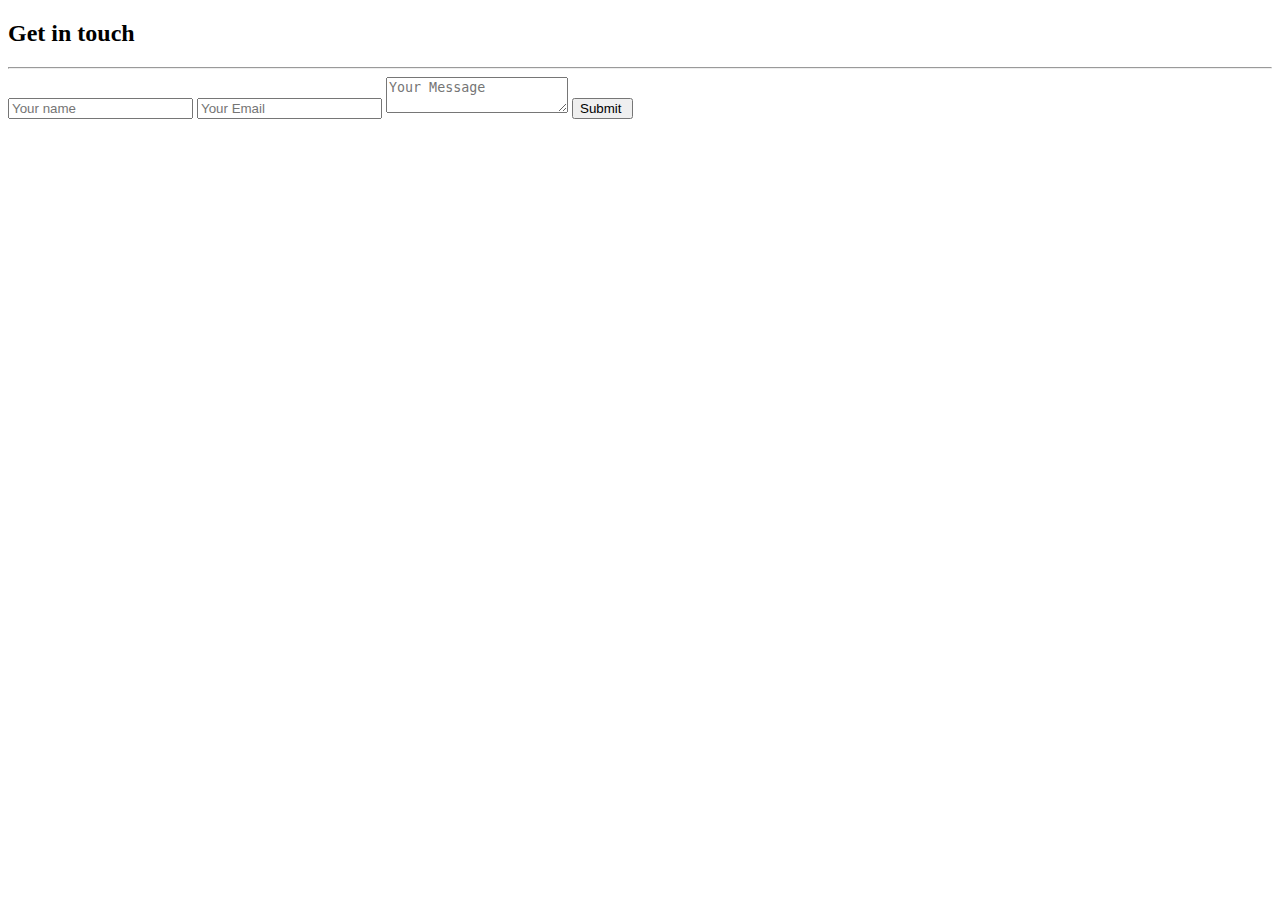
==== Contact form/contact.html @ 8587e2d6 "Update contact.html" ====
<!DOCTYPE html>
<html lang="en">
<head>
    <meta charset="UTF-8">
    <meta name="viewport" content="width=device-width, initial-scale=1.0">
    <title>contact form</title>
    <link rel="stylesheet" href="assets/css/contact.css">
</head>
<body>
    <div class="contact-container">
        <form action="https://api.web3forms.com/submit" method="POST" class="contact-left">
            <div class="contact-left-title">
                <h2>Get in touch</h2>
                <hr>
            </div>
            <input type="hidden" name="access_key" value="5cbad1e8-a2f8-4bad-a9b9-00291ea43216">
            <input type="text" name="name" placeholder="Your name" class="contact-inputs" required>
            <input type="text" name="email" placeholder="Your Email" class="contact-inputs" required>
            <textarea name="message" placeholder="Your Message" class="contact-inputs" required></textarea>
            <button type="submit">Submit <img src="assets/arrow_icon.png" alt=""></button>
        </form>
        <div class="contact-right">
            <img src="assets/right_img.png" alt="">
        </div>
    </div>
    
</body>
</html>
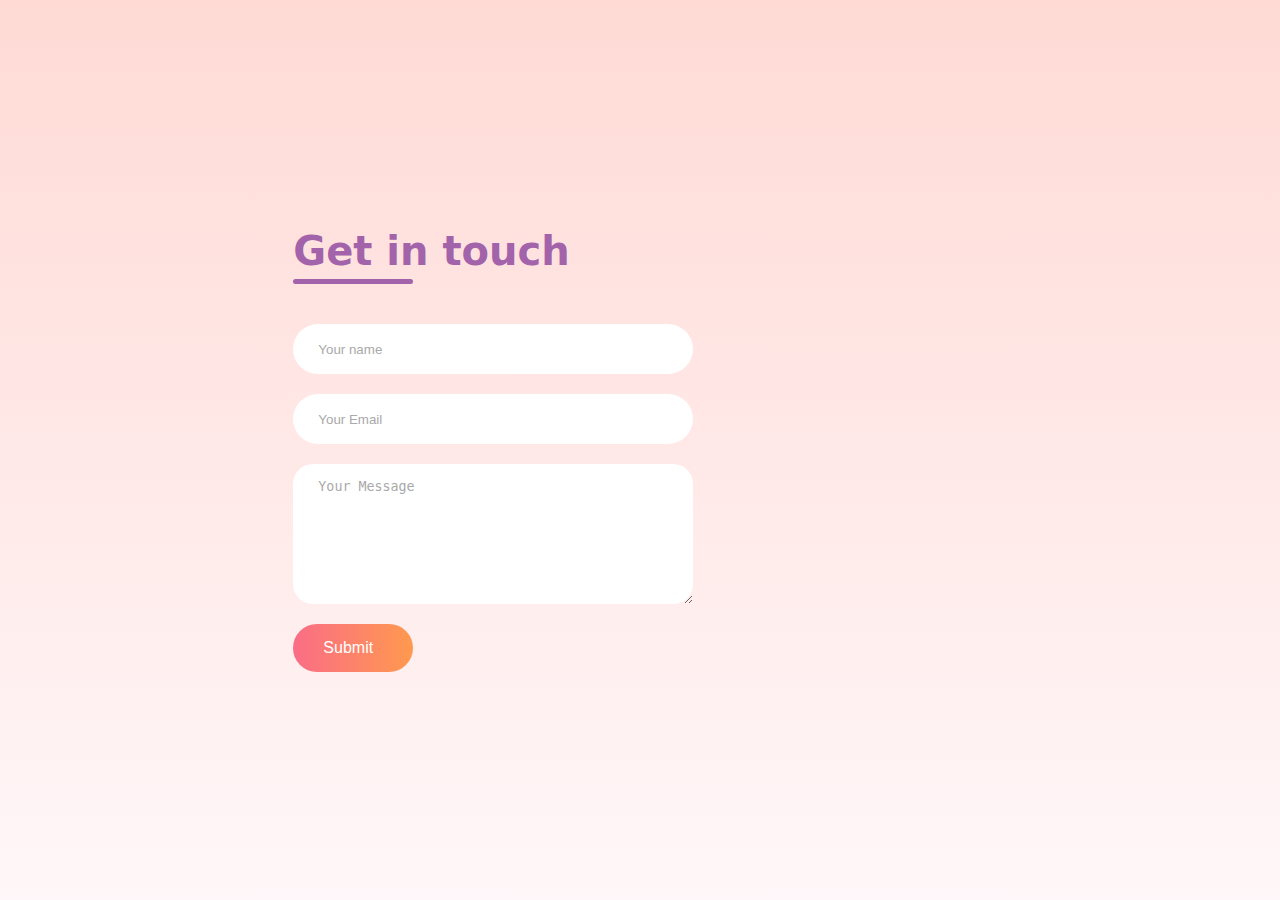
==== commit 1601cdf6: "Update contact.html" ====
--- a/Contact form/contact.html
+++ b/Contact form/contact.html
@@ -4,7 +4,7 @@
     <meta charset="UTF-8">
     <meta name="viewport" content="width=device-width, initial-scale=1.0">
     <title>contact form</title>
-    <link rel="stylesheet" href="assets/css/contact.css">
+    <link rel="stylesheet" href="asset/css/contact.css">
 </head>
 <body>
     <div class="contact-container">
--- a/Contact form/asset/css/contact.css
+++ b/Contact form/asset/css/contact.css
@@ -0,0 +1,83 @@
+*{
+    padding: 0;
+    margin: 0;
+    box-sizing: border-box;
+}
+body{
+    font-family: system-ui, -apple-system, BlinkMacSystemFont, 'Segoe UI', Roboto, Oxygen, Ubuntu, Cantarell, 'Open Sans', 'Helvetica Neue', sans-serif;
+    background: linear-gradient(#ffdad5,#fff7f9);
+}
+.contact-container{
+    height: 100vh;
+    display: flex;
+    align-items: center;
+    justify-content: space-evenly;
+}
+.contact-left{
+    display: flex;
+    flex-direction: column;
+    align-items: start;
+    gap: 20px;
+}
+.contact-left-title h2{
+    font-weight: 600;
+    color: #a363aa;
+    font-size: 40px;
+    margin-bottom: 5px;
+}
+.contact-left-title hr{
+    border: none;
+    width: 120px;
+    height: 5px;
+    background-color: #a363aa;
+    border-radius: 10px;
+    margin-bottom: 20px;
+}
+.contact-inputs{
+    width: 400px;
+    height: 50px;
+    border: none;
+    outline: none;
+    padding-left: 25px;
+    font-weight: 500;
+    color: #666;
+    border-radius: 50px;   
+}
+.contact-left textarea{
+    height: 140px;
+    padding-top: 15px;
+    border-radius: 20px;
+}
+.contact-inputs:focus{
+    border: 2px solid #ff994f;
+}
+.contact-inputs::placeholder{
+    color: #a9a9a9;
+}
+.contact-left button{
+    display: flex;
+    align-items: center;
+    padding: 15px 30px;
+    font-size: 16px;
+    color: #fff;
+    gap: 10px;
+    border: none;
+    border-radius: 50px;
+    background: linear-gradient(270deg,#ff994f,#fa6d86);
+    cursor: pointer;
+}
+.contact-left button img{
+    height: 15px;
+}
+.contact-right img{
+    width: 500px;
+}
+@media (max-width:800px) {
+    .contact-inputs{
+        width: 80vw;
+    }
+    .contact-right{
+        display: none;
+    }
+    
+}
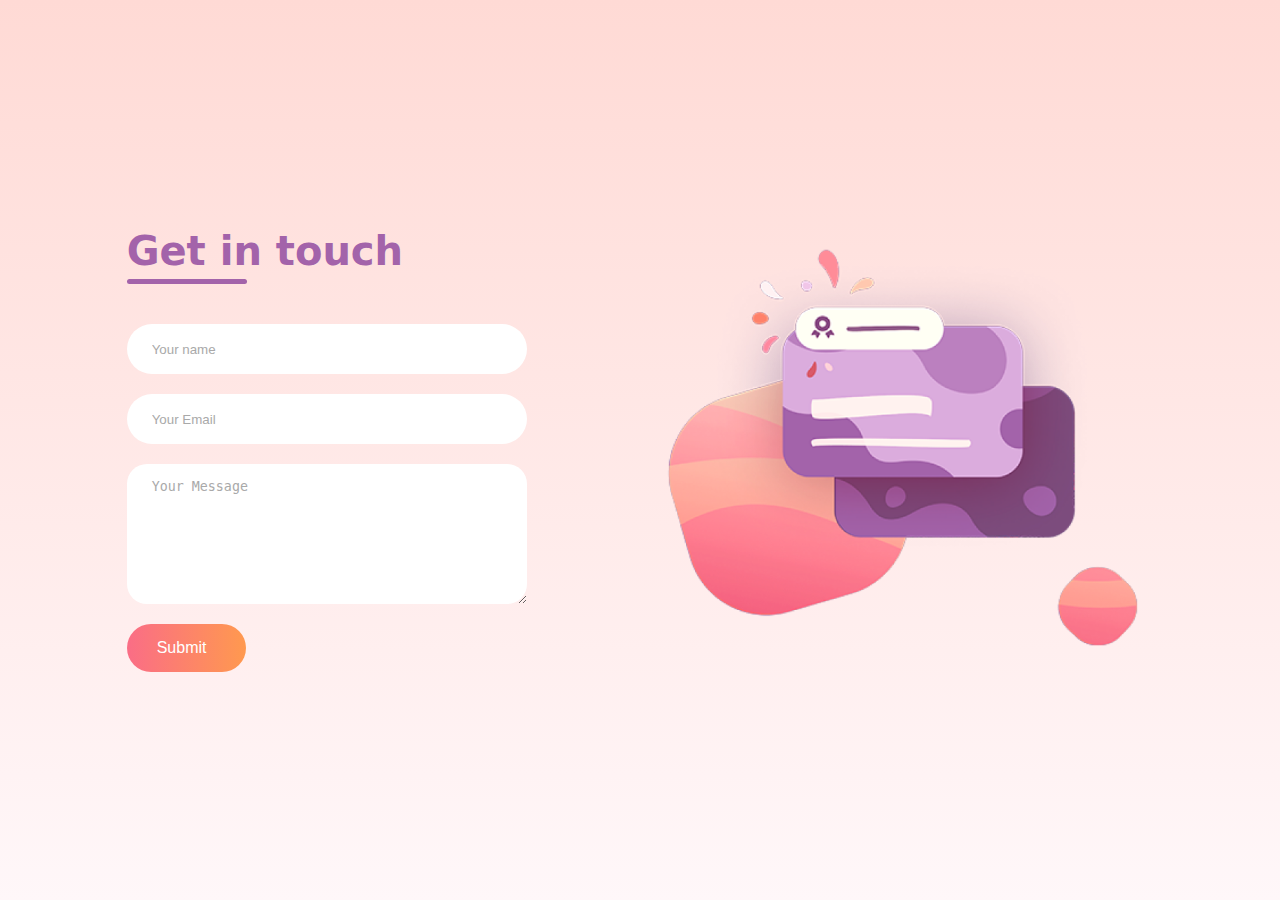
==== commit bfc92c83: "Update contact.html" ====
--- a/Contact form/contact.html
+++ b/Contact form/contact.html
@@ -20,7 +20,7 @@
             <button type="submit">Submit <img src="assets/arrow_icon.png" alt=""></button>
         </form>
         <div class="contact-right">
-            <img src="assets/right_img.png" alt="">
+            <img src="asset/right_img.png" alt="img">
         </div>
     </div>
     
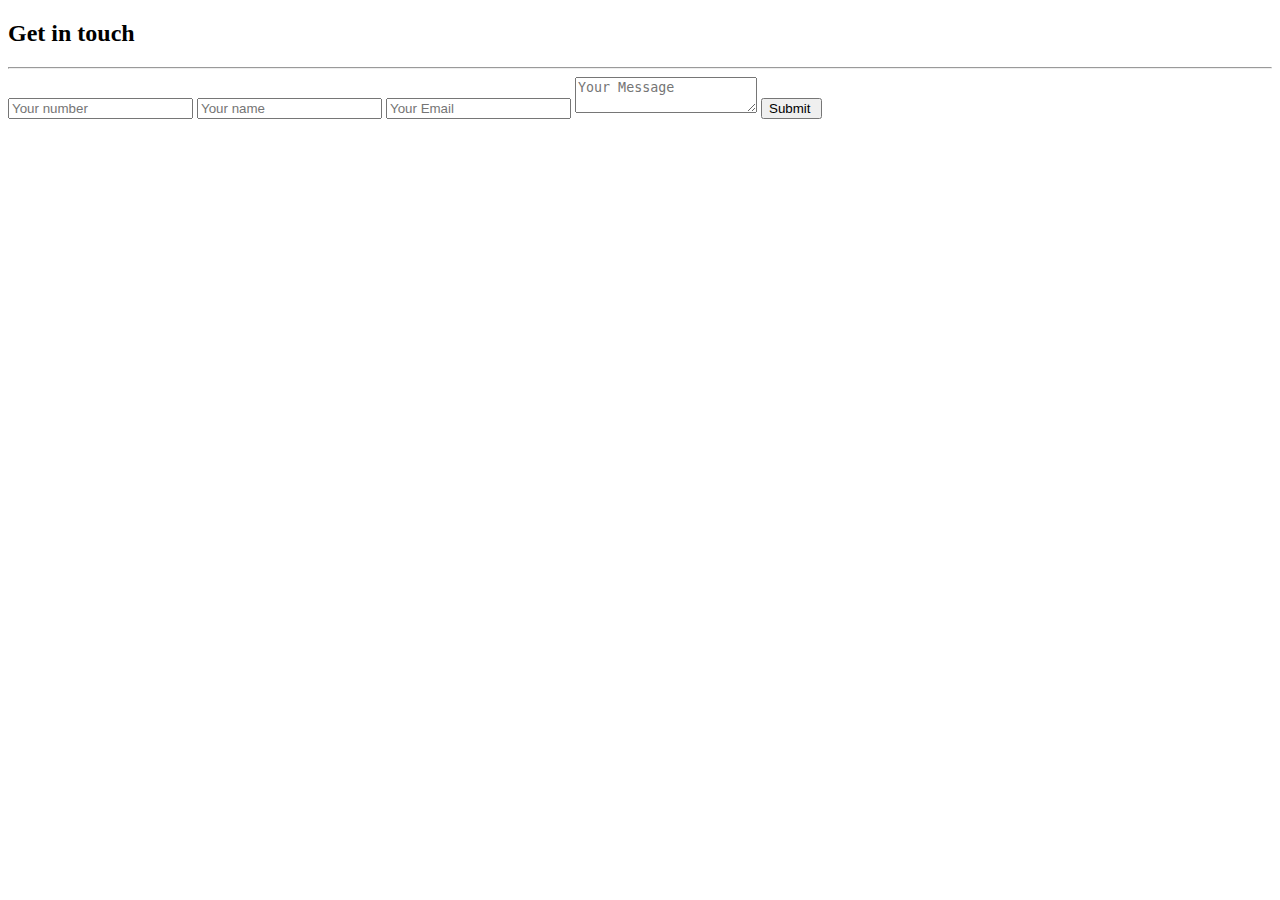
==== commit aedc2de4: "Just Chill" ====
--- a/Contact form/contact.html
+++ b/Contact form/contact.html
@@ -4,7 +4,7 @@
     <meta charset="UTF-8">
     <meta name="viewport" content="width=device-width, initial-scale=1.0">
     <title>contact form</title>
-    <link rel="stylesheet" href="asset/css/contact.css">
+    <link rel="stylesheet" href="assets/css/contact.css">
 </head>
 <body>
     <div class="contact-container">
@@ -14,15 +14,16 @@
                 <hr>
             </div>
             <input type="hidden" name="access_key" value="5cbad1e8-a2f8-4bad-a9b9-00291ea43216">
+            <input type="number" name="number" placeholder="Your number" class="contact-inputs" required>
             <input type="text" name="name" placeholder="Your name" class="contact-inputs" required>
             <input type="text" name="email" placeholder="Your Email" class="contact-inputs" required>
             <textarea name="message" placeholder="Your Message" class="contact-inputs" required></textarea>
             <button type="submit">Submit <img src="assets/arrow_icon.png" alt=""></button>
         </form>
         <div class="contact-right">
-            <img src="asset/right_img.png" alt="img">
+            <img src="assets/right_img.png" alt="">
         </div>
     </div>
     
 </body>
-</html>
+</html>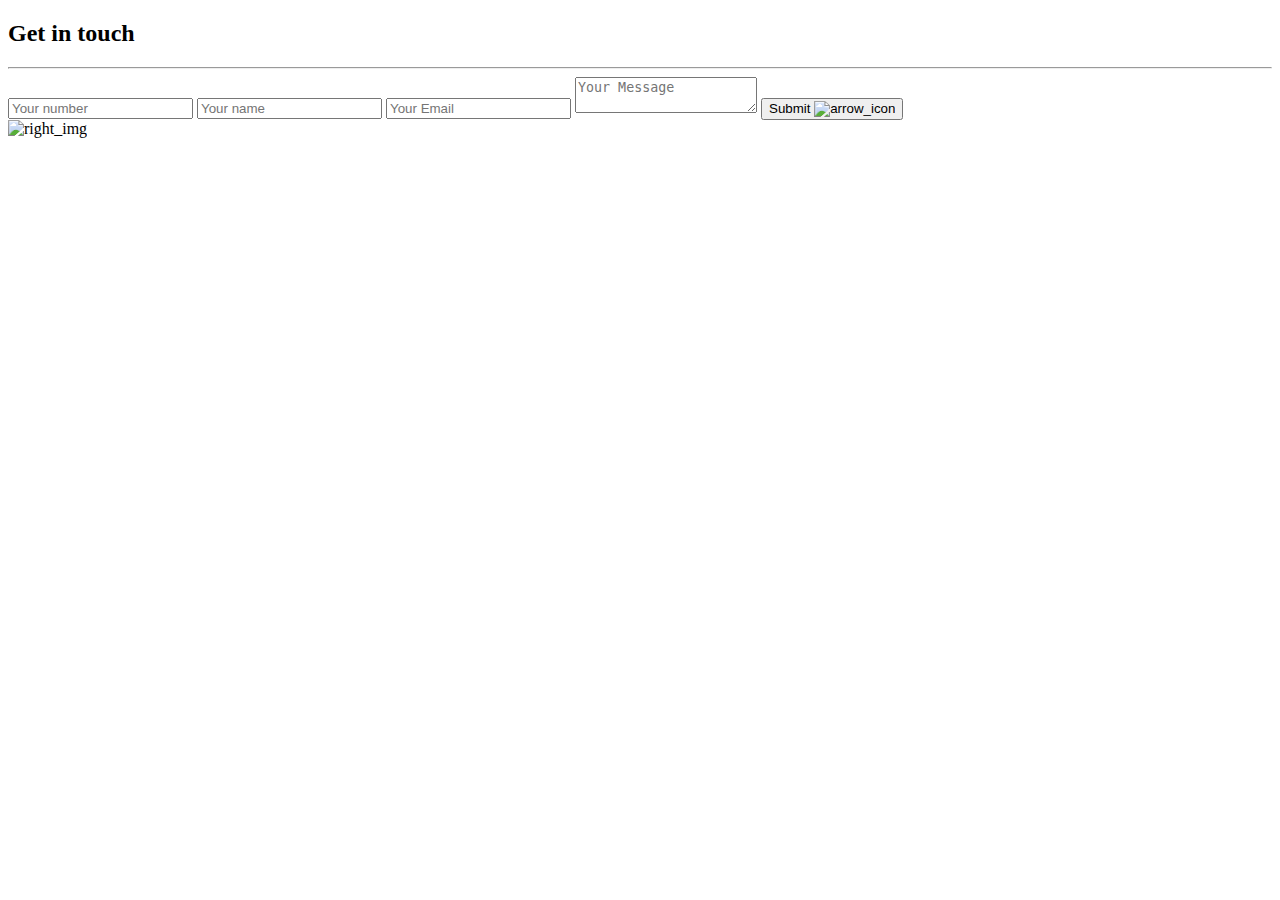
==== commit 084ac729: "Just Chill" ====
--- a/Contact form/contact.html
+++ b/Contact form/contact.html
@@ -1,11 +1,13 @@
 <!DOCTYPE html>
 <html lang="en">
+
 <head>
     <meta charset="UTF-8">
     <meta name="viewport" content="width=device-width, initial-scale=1.0">
     <title>contact form</title>
-    <link rel="stylesheet" href="assets/css/contact.css">
+    <link rel="stylesheet" href="Contact form/asset/css/contact.css">
 </head>
+
 <body>
     <div class="contact-container">
         <form action="https://api.web3forms.com/submit" method="POST" class="contact-left">
@@ -18,12 +20,13 @@
             <input type="text" name="name" placeholder="Your name" class="contact-inputs" required>
             <input type="text" name="email" placeholder="Your Email" class="contact-inputs" required>
             <textarea name="message" placeholder="Your Message" class="contact-inputs" required></textarea>
-            <button type="submit">Submit <img src="assets/arrow_icon.png" alt=""></button>
+            <button type="submit">Submit <img src="assets/arrow_icon.png" alt="arrow_icon"></button>
         </form>
         <div class="contact-right">
-            <img src="assets/right_img.png" alt="">
+            <img src="assets/right_img.png" alt="right_img">
         </div>
     </div>
-    
+
 </body>
+
 </html>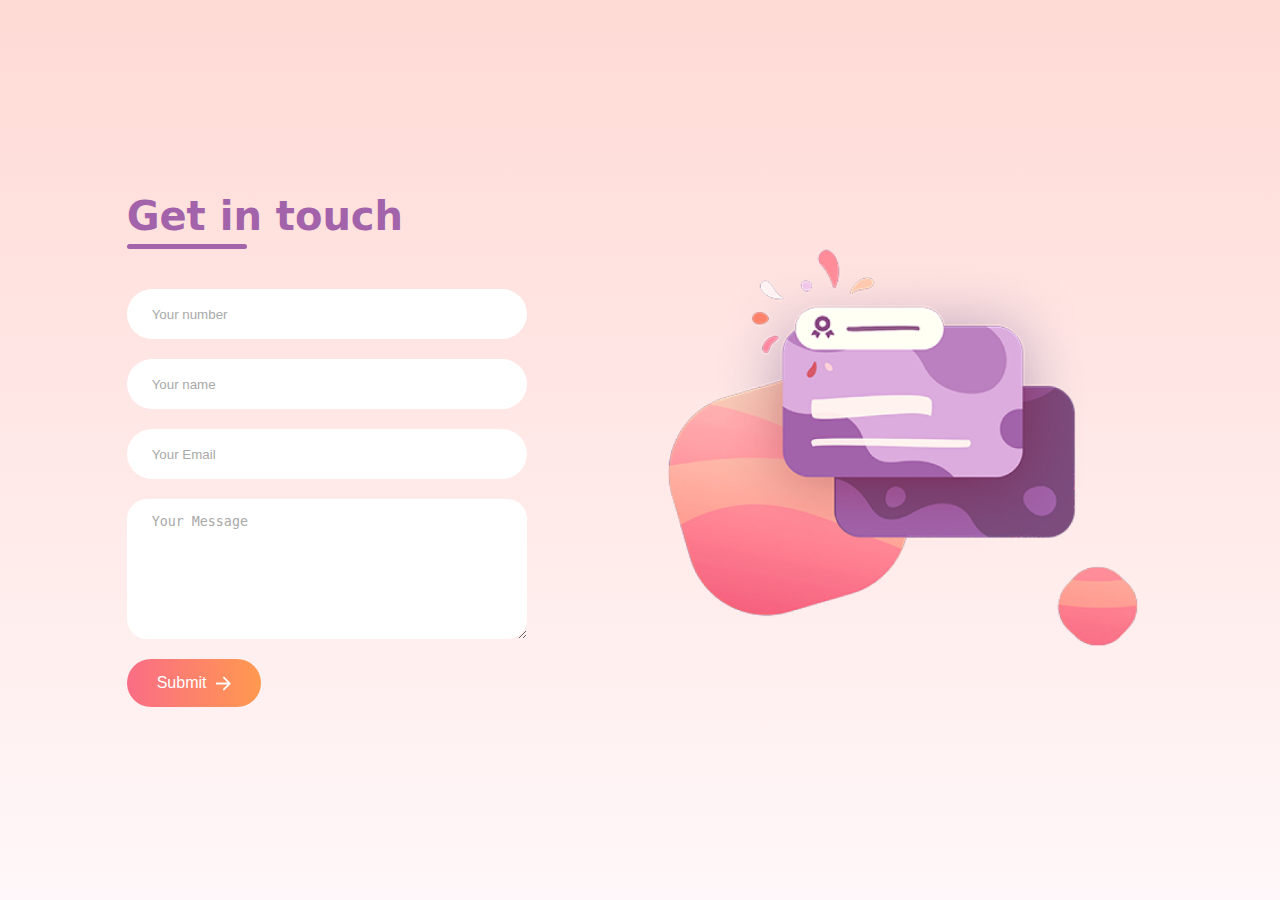
==== commit 63f5f04b: "Fresh" ====
--- a/Contact form/contact.html
+++ b/Contact form/contact.html
@@ -1,13 +1,11 @@
 <!DOCTYPE html>
 <html lang="en">
-
 <head>
     <meta charset="UTF-8">
     <meta name="viewport" content="width=device-width, initial-scale=1.0">
     <title>contact form</title>
-    <link rel="stylesheet" href="Contact form/asset/css/contact.css">
+    <link rel="stylesheet" href="assets/css/contact.css">
 </head>
-
 <body>
     <div class="contact-container">
         <form action="https://api.web3forms.com/submit" method="POST" class="contact-left">
@@ -20,13 +18,12 @@
             <input type="text" name="name" placeholder="Your name" class="contact-inputs" required>
             <input type="text" name="email" placeholder="Your Email" class="contact-inputs" required>
             <textarea name="message" placeholder="Your Message" class="contact-inputs" required></textarea>
-            <button type="submit">Submit <img src="assets/arrow_icon.png" alt="arrow_icon"></button>
+            <button type="submit">Submit <img src="assets/arrow_icon.png" alt=""></button>
         </form>
         <div class="contact-right">
-            <img src="assets/right_img.png" alt="right_img">
+            <img src="assets/right_img.png" alt="">
         </div>
     </div>
-
+    
 </body>
-
 </html>--- a/Contact form/assets/css/contact.css
+++ b/Contact form/assets/css/contact.css
@@ -0,0 +1,83 @@
+*{
+    padding: 0;
+    margin: 0;
+    box-sizing: border-box;
+}
+body{
+    font-family: system-ui, -apple-system, BlinkMacSystemFont, 'Segoe UI', Roboto, Oxygen, Ubuntu, Cantarell, 'Open Sans', 'Helvetica Neue', sans-serif;
+    background: linear-gradient(#ffdad5,#fff7f9);
+}
+.contact-container{
+    height: 100vh;
+    display: flex;
+    align-items: center;
+    justify-content: space-evenly;
+}
+.contact-left{
+    display: flex;
+    flex-direction: column;
+    align-items: start;
+    gap: 20px;
+}
+.contact-left-title h2{
+    font-weight: 600;
+    color: #a363aa;
+    font-size: 40px;
+    margin-bottom: 5px;
+}
+.contact-left-title hr{
+    border: none;
+    width: 120px;
+    height: 5px;
+    background-color: #a363aa;
+    border-radius: 10px;
+    margin-bottom: 20px;
+}
+.contact-inputs{
+    width: 400px;
+    height: 50px;
+    border: none;
+    outline: none;
+    padding-left: 25px;
+    font-weight: 500;
+    color: #666;
+    border-radius: 50px;   
+}
+.contact-left textarea{
+    height: 140px;
+    padding-top: 15px;
+    border-radius: 20px;
+}
+.contact-inputs:focus{
+    border: 2px solid #ff994f;
+}
+.contact-inputs::placeholder{
+    color: #a9a9a9;
+}
+.contact-left button{
+    display: flex;
+    align-items: center;
+    padding: 15px 30px;
+    font-size: 16px;
+    color: #fff;
+    gap: 10px;
+    border: none;
+    border-radius: 50px;
+    background: linear-gradient(270deg,#ff994f,#fa6d86);
+    cursor: pointer;
+}
+.contact-left button img{
+    height: 15px;
+}
+.contact-right img{
+    width: 500px;
+}
+@media (max-width:800px) {
+    .contact-inputs{
+        width: 80vw;
+    }
+    .contact-right{
+        display: none;
+    }
+    
+}
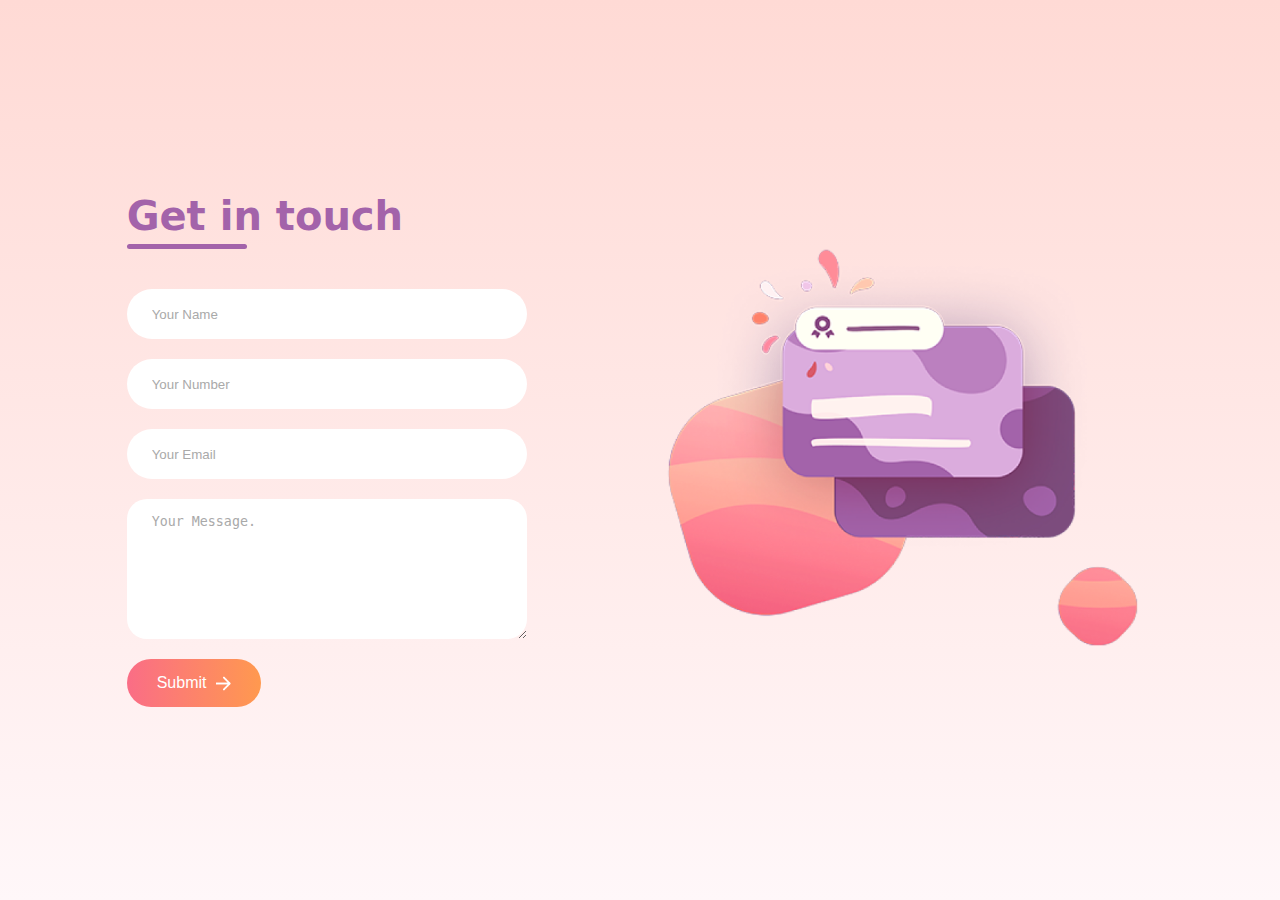
==== commit d5828bf3: "Changes of form" ====
--- a/Contact form/contact.html
+++ b/Contact form/contact.html
@@ -14,10 +14,10 @@
                 <hr>
             </div>
             <input type="hidden" name="access_key" value="5cbad1e8-a2f8-4bad-a9b9-00291ea43216">
-            <input type="number" name="number" placeholder="Your number" class="contact-inputs" required>
-            <input type="text" name="name" placeholder="Your name" class="contact-inputs" required>
+            <input type="text" name="name" placeholder="Your Name" class="contact-inputs" required>
+            <input type="number" name="number" placeholder="Your Number" class="contact-inputs" required>
             <input type="text" name="email" placeholder="Your Email" class="contact-inputs" required>
-            <textarea name="message" placeholder="Your Message" class="contact-inputs" required></textarea>
+            <textarea name="message" placeholder="Your Message." class="contact-inputs" required></textarea>
             <button type="submit">Submit <img src="assets/arrow_icon.png" alt=""></button>
         </form>
         <div class="contact-right">
